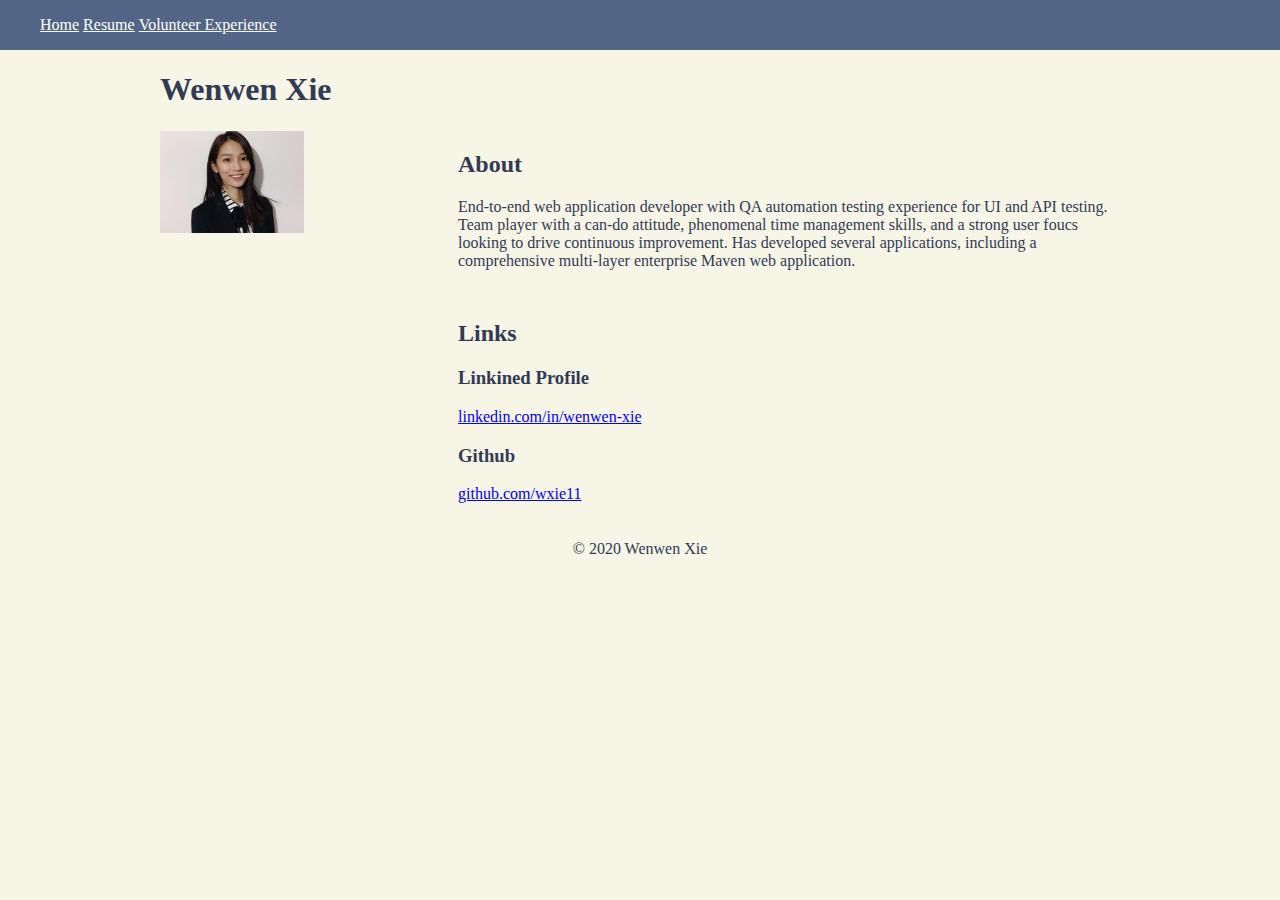
==== index.html @ 853711db "modify style" ====
<!DOCTYPE html>

<html lang="en" id="home">
<head>
  <meta charset="utf-8">
  <title>Wenwen Xie | Home</title>
  <meta name="description" content="A personal website of Wenwen Xie.">
  <meta name="author" content="Wenwen Xie">
  <link rel="stylesheet" type="text/css" media="screen" href="reset.css" />
  <link rel="stylesheet" href="styles/screen.css">
</head>

<body>
    <header>
      <nav>
        <ul>
          <li><a href="">Home</a></li>
          <li><a href="resume/">Resume</a></li>
          <li><a href="volunteer/">Volunteer Experience</a></li>
        </ul>
      </nav>
    </header>

    <main id="content">
      <h1>Wenwen Xie</h1>
      <img src="images/headshot.jpg" alt="A professional headshot of Wenwen Xie.">
      <section id="summary">
        <h2>About</h2>
        <p>
          End-to-end web application developer with QA automation testing experience
          for UI and API testing. Team player with a can-do attitude, phenomenal time
          management skills, and a strong user foucs looking to drive continuous improvement.
          Has developed several applications, including a comprehensive multi-layer
          enterprise Maven web application.
        </p>
      </section>

      <section id="links">
        <h2>Links</h2>
        <h3>Linkined Profile</h3>
        <p><a href="https://www.linkedin.com/in/wenwen-xie/">linkedin.com/in/wenwen-xie</a></p>
        <h3>Github</h3>
        <p><a href="https://github.com/wxie11">github.com/wxie11</a></p>
      </section>
    </main>

    <footer>
      <p>&copy; 2020 Wenwen Xie</p>
    </footer>
</body>
</html>
---- styles/screen.css ----
body {
  background-color: #f7f5e6;
  color:#333a56;
  margin: 0px;
}

main {
  width: 960px;
  margin-left: auto;
  margin-right: auto;
}

nav {
  position: fixed;
  top: 0px;
  width: 100%;
  background-color: #526586;
}

nav li {
  display: inline;
}

nav a {
  color: white;
}

img {
  width: 50%;
  grid-column: 1;
  grid-row: 2;
}

#home #content {
  margin-top: 50px;
  display: grid;
  grid-template-columns: 30% auto;
  grid-template-rows: 15% auto auto;
  grid-gap: 10px;
}

#resume #content {
  margin-top: 70px;
}

#summary {
  grid-row: 2;
}

#links {
  grid-column: 2;
  grid-row: 3;
}

#resume #content section:not(#personal_info) {
  width: auto;
  padding: 10px 50px 55px 50px;
}

#personal_info {
  width: auto;
  height: 80px;
  background-color: #333a56;
  color: white;
  padding: 30px 50px 15px 50px;
}

#experience {
  display: grid;
  background-color: white;
  grid-template-columns: 25% auto;
}

#experience h3, .date {
  grid-column: 1;
}

#experience p:not(.date), #experience ul {
  grid-column: 2;
}

footer {
  text-align: center;
}
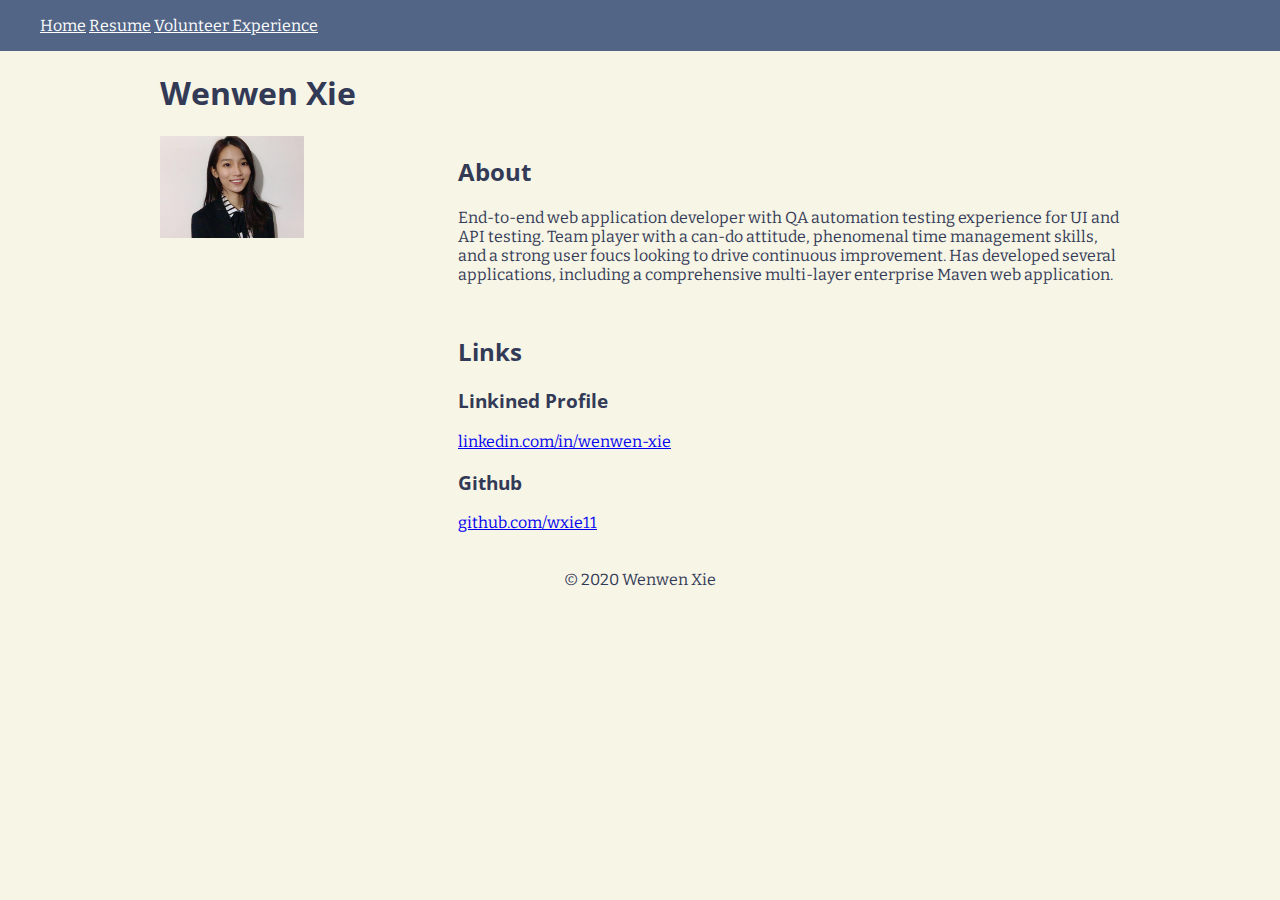
==== commit 302c10c8: "style fonts" ====
--- a/index.html
+++ b/index.html
@@ -8,6 +8,7 @@
   <meta name="author" content="Wenwen Xie">
   <link rel="stylesheet" type="text/css" media="screen" href="reset.css" />
   <link rel="stylesheet" href="styles/screen.css">
+  <link href="https://fonts.googleapis.com/css2?family=Bitter:wght@400;600&family=Open+Sans:wght@700&display=swap" rel="stylesheet">
 </head>
 
 <body>
--- a/styles/screen.css
+++ b/styles/screen.css
@@ -2,6 +2,12 @@
   background-color: #f7f5e6;
   color:#333a56;
   margin: 0px;
+  font-family: 'Bitter', serif;
+}
+
+h1, h2, h3 {
+  font-family: 'Open Sans', sans-serif;
+  font-weight: 700;
 }
 
 main {
@@ -29,6 +35,14 @@
   width: 50%;
   grid-column: 1;
   grid-row: 2;
+}
+
+strong {
+  font-weight: 600;
+}
+
+#name {
+  font-size: 25px;
 }
 
 #home #content {
@@ -59,7 +73,7 @@
 
 #personal_info {
   width: auto;
-  height: 80px;
+  height: 100px;
   background-color: #333a56;
   color: white;
   padding: 30px 50px 15px 50px;
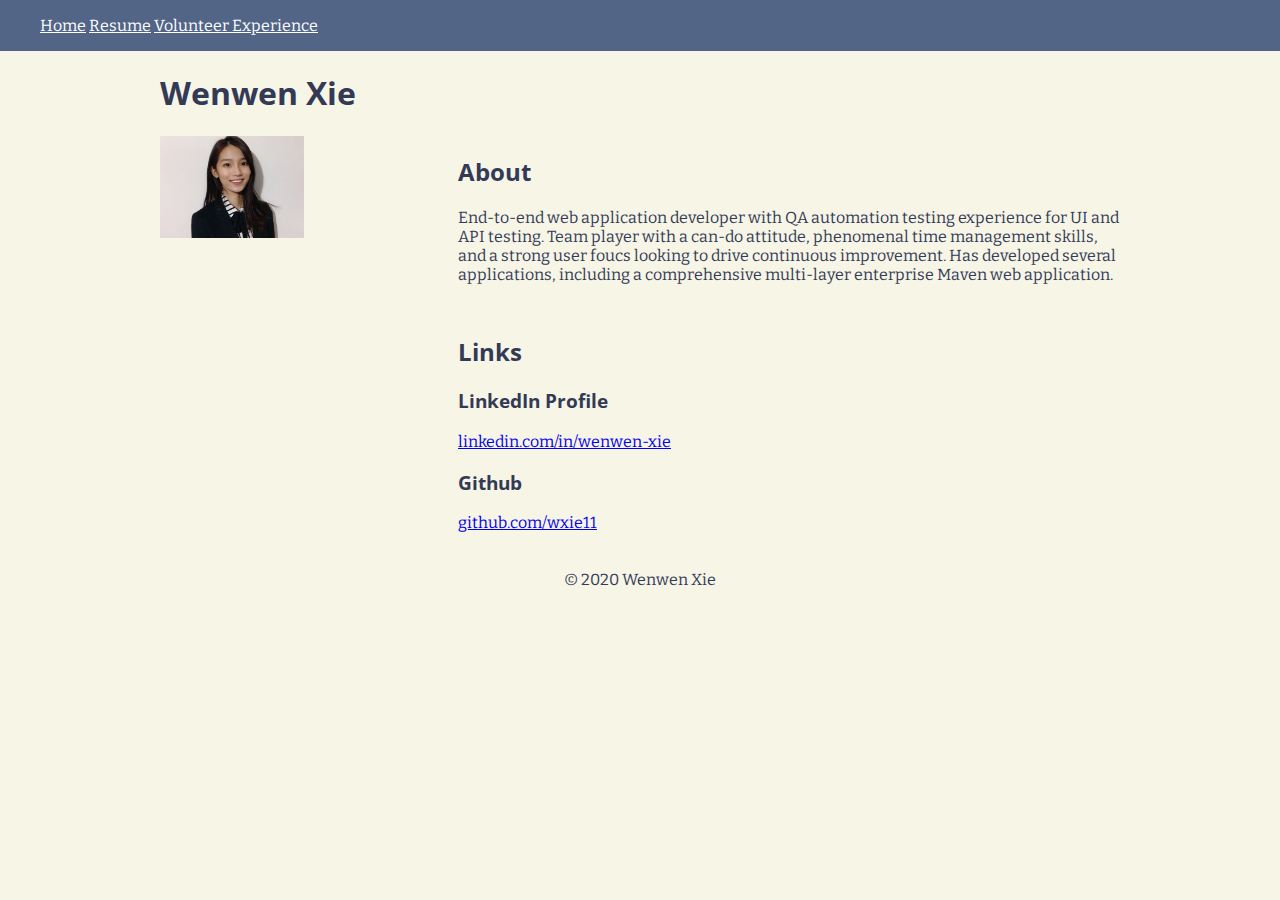
==== commit 0642556e: "fix typo" ====
--- a/index.html
+++ b/index.html
@@ -38,7 +38,7 @@
 
       <section id="links">
         <h2>Links</h2>
-        <h3>Linkined Profile</h3>
+        <h3>LinkedIn Profile</h3>
         <p><a href="https://www.linkedin.com/in/wenwen-xie/">linkedin.com/in/wenwen-xie</a></p>
         <h3>Github</h3>
         <p><a href="https://github.com/wxie11">github.com/wxie11</a></p>
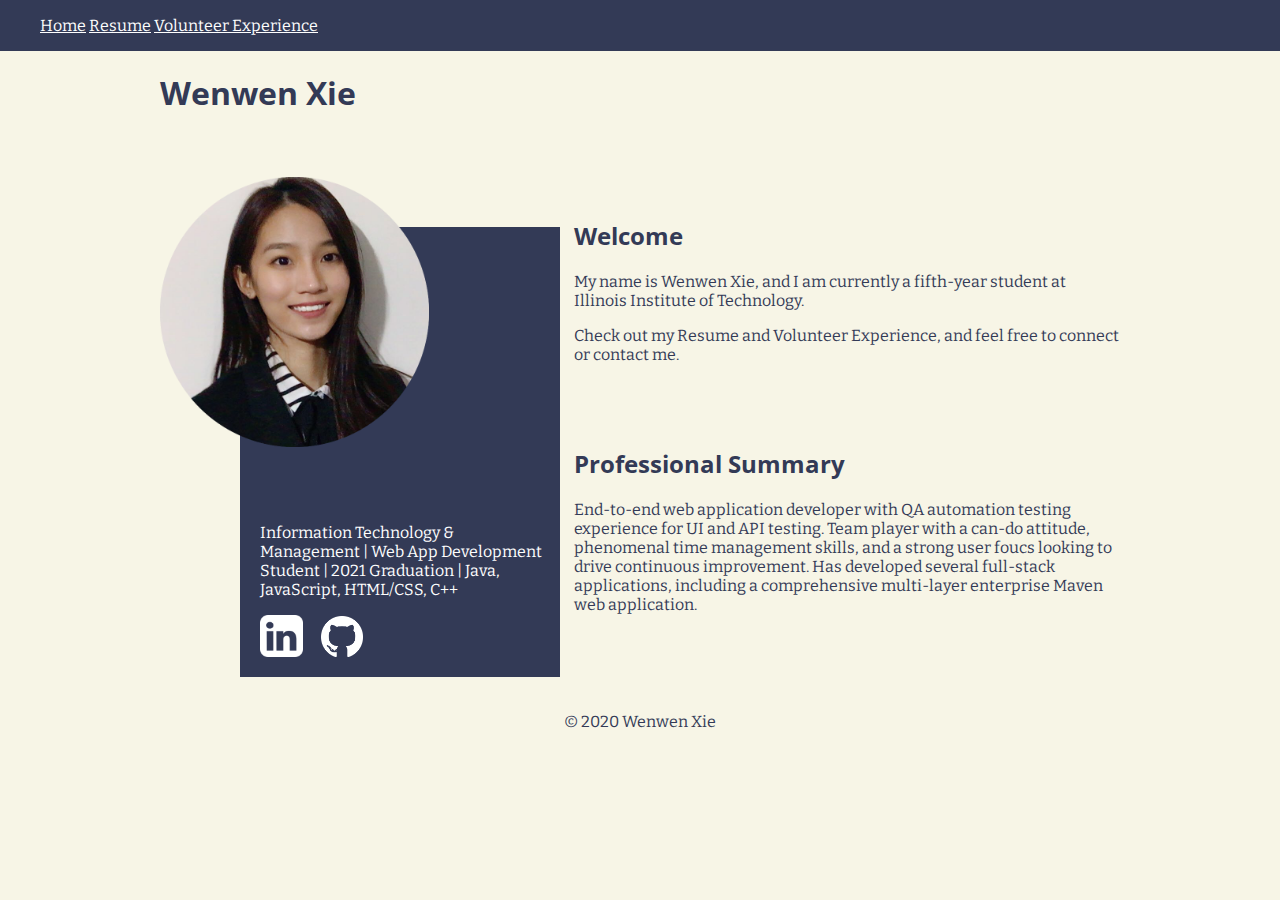
==== commit c4678e68: "style home page" ====
--- a/index.html
+++ b/index.html
@@ -24,24 +24,30 @@
 
     <main id="content">
       <h1>Wenwen Xie</h1>
-      <img src="images/headshot.jpg" alt="A professional headshot of Wenwen Xie.">
+      <img src="images/headshot.png" alt="A professional headshot of Wenwen Xie.">
+      <div id="image_background"></div>
+
+      <section id="highlights">
+        <p>Information Technology & Management | Web App Development Student | 2021 Graduation | Java, JavaScript, HTML/CSS, C++</p>
+        <a href="https://www.linkedin.com/in/wenwen-xie/" target="_blank"><img class="icon" src="images/linkedin-icon.png" alt="LinkedIn icon links to Wenwen Xie's LinkedIn Profile"></a>
+        <a href="https://github.com/wxie11" target="_blank"><img class="icon" src="images/github-icon.png" alt="GitHub icon links to Wenwen Xie's GitHub Profile"></a>
+      </section>
+
+      <section id="welcome">
+        <h2>Welcome</h2>
+        <p>My name is Wenwen Xie, and I am currently a fifth-year student at Illinois Institute of Technology.</p>
+        <p>Check out my Resume and Volunteer Experience, and feel free to connect or contact me.</p>
+      </section>
+
       <section id="summary">
-        <h2>About</h2>
+        <h2>Professional Summary</h2>
         <p>
           End-to-end web application developer with QA automation testing experience
           for UI and API testing. Team player with a can-do attitude, phenomenal time
           management skills, and a strong user foucs looking to drive continuous improvement.
-          Has developed several applications, including a comprehensive multi-layer
+          Has developed several full-stack applications, including a comprehensive multi-layer
           enterprise Maven web application.
         </p>
-      </section>
-
-      <section id="links">
-        <h2>Links</h2>
-        <h3>LinkedIn Profile</h3>
-        <p><a href="https://www.linkedin.com/in/wenwen-xie/">linkedin.com/in/wenwen-xie</a></p>
-        <h3>Github</h3>
-        <p><a href="https://github.com/wxie11">github.com/wxie11</a></p>
       </section>
     </main>
 
--- a/styles/screen.css
+++ b/styles/screen.css
@@ -20,7 +20,7 @@
   position: fixed;
   top: 0px;
   width: 100%;
-  background-color: #526586;
+  background-color:#333a56;
 }
 
 nav li {
@@ -32,13 +32,28 @@
 }
 
 img {
-  width: 50%;
+  width: 70%;
   grid-column: 1;
   grid-row: 2;
 }
 
 strong {
   font-weight: 600;
+}
+
+footer {
+  text-align: center;
+}
+
+#image_background {
+  z-index: -1;
+  margin-top: 50px;
+  margin-left: 80px;
+  height: 450px;
+  width: 320px;
+  background-color:#333a56;
+  grid-column: 1;
+  grid-row: 2;
 }
 
 #name {
@@ -48,22 +63,33 @@
 #home #content {
   margin-top: 50px;
   display: grid;
-  grid-template-columns: 30% auto;
+  grid-template-columns: 40% auto;
   grid-template-rows: 15% auto auto;
-  grid-gap: 10px;
+  grid-gap: 30px;
 }
 
 #resume #content {
   margin-top: 70px;
 }
 
-#summary {
+#welcome {
+  margin-top: 22px;
   grid-row: 2;
+  grid-column: 2;
 }
 
-#links {
+#summary {
+  margin-top: 250px;
+  grid-row: 2;
   grid-column: 2;
-  grid-row: 3;
+}
+
+#highlights {
+  grid-column: 1;
+  grid-row: 2;
+  margin-top: 330px;
+  margin-left: 100px;
+  color: white;
 }
 
 #resume #content section:not(#personal_info) {
@@ -93,6 +119,7 @@
   grid-column: 2;
 }
 
-footer {
-  text-align: center;
+.icon {
+  width: 15%;
+  margin-right: 15px;
 }
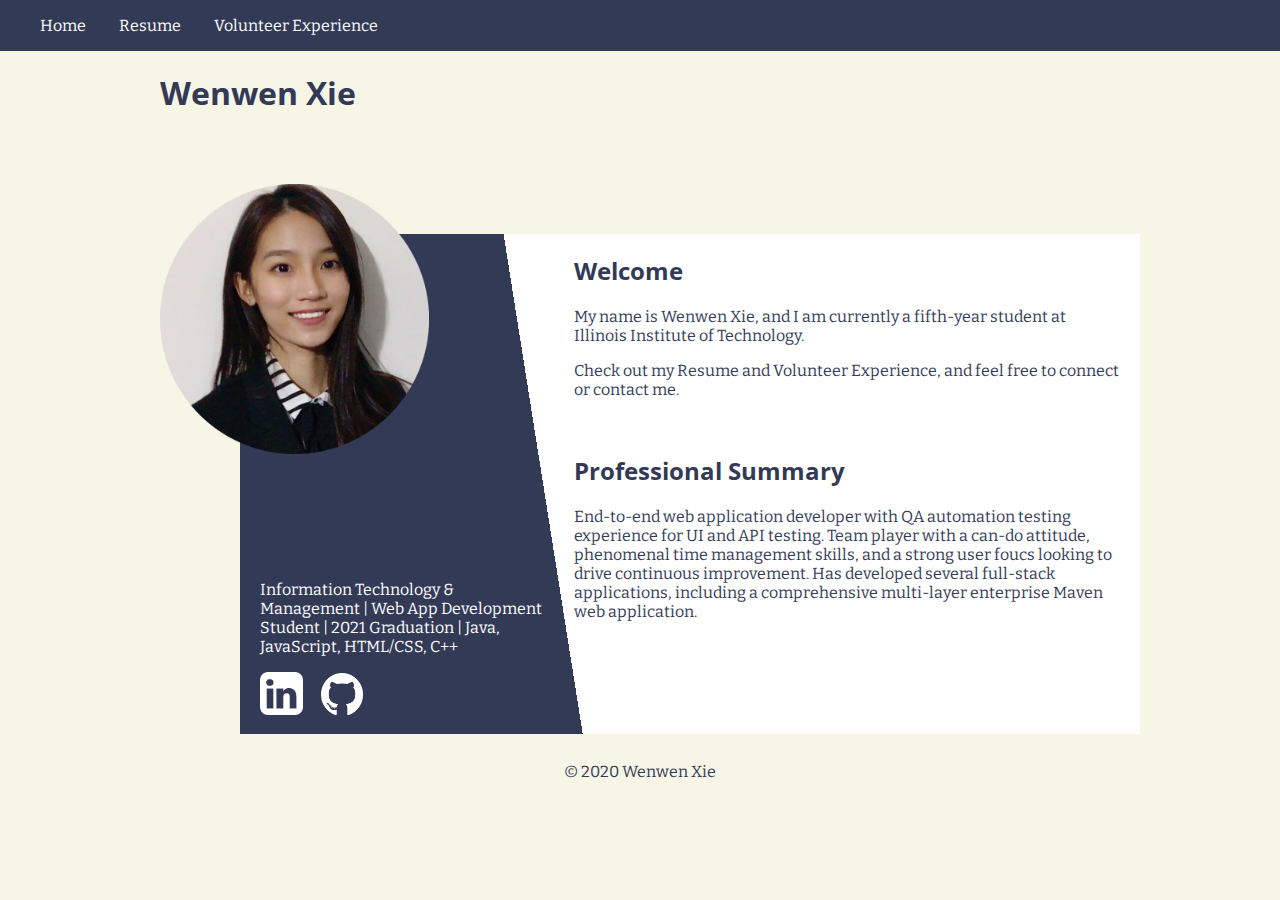
==== commit c4fbb6ea: "style links" ====
--- a/index.html
+++ b/index.html
@@ -25,7 +25,7 @@
     <main id="content">
       <h1>Wenwen Xie</h1>
       <img src="images/headshot.png" alt="A professional headshot of Wenwen Xie.">
-      <div id="image_background"></div>
+      <div id="background"></div>
 
       <section id="highlights">
         <p>Information Technology & Management | Web App Development Student | 2021 Graduation | Java, JavaScript, HTML/CSS, C++</p>
--- a/styles/screen.css
+++ b/styles/screen.css
@@ -1,6 +1,6 @@
 body {
   background-color: #f7f5e6;
-  color:#333a56;
+  color: #333a56;
   margin: 0px;
   font-family: 'Bitter', serif;
 }
@@ -29,6 +29,8 @@
 
 nav a {
   color: white;
+  text-decoration: none;
+  margin-right: 30px;
 }
 
 img {
@@ -45,13 +47,13 @@
   text-align: center;
 }
 
-#image_background {
+#background {
   z-index: -1;
   margin-top: 50px;
   margin-left: 80px;
-  height: 450px;
-  width: 320px;
-  background-color:#333a56;
+  height: 500px;
+  width: 900px;
+  background: linear-gradient(81deg, #333a56 35%, white 35%);
   grid-column: 1;
   grid-row: 2;
 }
@@ -73,7 +75,7 @@
 }
 
 #welcome {
-  margin-top: 22px;
+  margin-top: 50px;
   grid-row: 2;
   grid-column: 2;
 }
@@ -87,7 +89,7 @@
 #highlights {
   grid-column: 1;
   grid-row: 2;
-  margin-top: 330px;
+  margin-top: 380px;
   margin-left: 100px;
   color: white;
 }
@@ -119,6 +121,17 @@
   grid-column: 2;
 }
 
+#resume #content h1 {
+  display:inline-block;
+}
+
+#pdf_resume {
+  color: #333a56;
+  display:inline-block;
+  float: right;
+  margin-top: 40px;
+}
+
 .icon {
   width: 15%;
   margin-right: 15px;
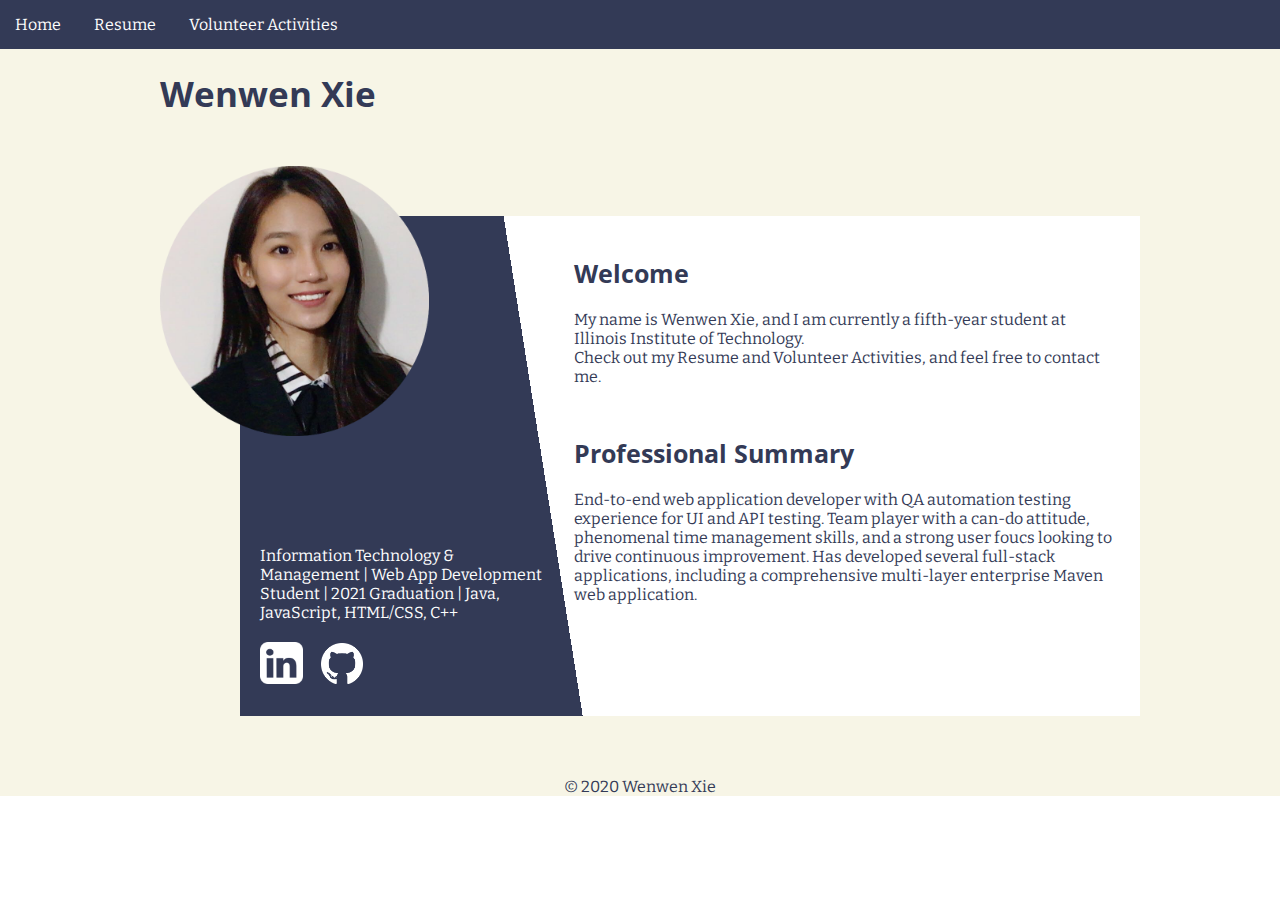
==== commit 074748c6: "add style and structure to volunteer page" ====
--- a/index.html
+++ b/index.html
@@ -6,7 +6,7 @@
   <title>Wenwen Xie | Home</title>
   <meta name="description" content="A personal website of Wenwen Xie.">
   <meta name="author" content="Wenwen Xie">
-  <link rel="stylesheet" type="text/css" media="screen" href="reset.css" />
+  <link rel="stylesheet" type="text/css" media="screen" href="styles/reset.css" />
   <link rel="stylesheet" href="styles/screen.css">
   <link href="https://fonts.googleapis.com/css2?family=Bitter:wght@400;600&family=Open+Sans:wght@700&display=swap" rel="stylesheet">
 </head>
@@ -17,7 +17,7 @@
         <ul>
           <li><a href="">Home</a></li>
           <li><a href="resume/">Resume</a></li>
-          <li><a href="volunteer/">Volunteer Experience</a></li>
+          <li><a href="volunteer/">Volunteer Activities</a></li>
         </ul>
       </nav>
     </header>
@@ -36,7 +36,7 @@
       <section id="welcome">
         <h2>Welcome</h2>
         <p>My name is Wenwen Xie, and I am currently a fifth-year student at Illinois Institute of Technology.</p>
-        <p>Check out my Resume and Volunteer Experience, and feel free to connect or contact me.</p>
+        <p>Check out my Resume and Volunteer Activities, and feel free to contact me.</p>
       </section>
 
       <section id="summary">
--- a/styles/screen.css
+++ b/styles/screen.css
@@ -10,6 +10,19 @@
   font-weight: 700;
 }
 
+h1 {
+  font-size: 35px;
+}
+
+h2 {
+  font-size: 25px;
+  margin-top: 20px;
+  margin-bottom: 20px;
+}
+
+h3 {
+  font-size: 18px;
+}
 main {
   width: 960px;
   margin-left: auto;
@@ -21,6 +34,7 @@
   top: 0px;
   width: 100%;
   background-color:#333a56;
+  padding: 15px;
 }
 
 nav li {
@@ -33,10 +47,16 @@
   margin-right: 30px;
 }
 
-img {
+#home img {
   width: 70%;
   grid-column: 1;
   grid-row: 2;
+  z-index: 1;
+}
+
+#home .icon {
+  width: 15%;
+  margin-right: 15px;
 }
 
 strong {
@@ -48,7 +68,7 @@
 }
 
 #background {
-  z-index: -1;
+  z-index: auto;
   margin-top: 50px;
   margin-left: 80px;
   height: 500px;
@@ -63,19 +83,33 @@
 }
 
 #home #content {
-  margin-top: 50px;
+  padding-top: 70px;
   display: grid;
   grid-template-columns: 40% auto;
-  grid-template-rows: 15% auto auto;
+  grid-template-rows: 10% auto auto;
   grid-gap: 30px;
+  padding-bottom: 50px;
 }
 
 #resume #content {
+  padding-top: 70px;
+  padding-bottom: 50px;
+}
+
+#resume h1 {
+  margin-bottom: 50px;
+}
+
+#resume ul {
+  margin-left: 40px;
+}
+
+#resume ul li {
+  list-style: outside;
+}
+
+#welcome {
   margin-top: 70px;
-}
-
-#welcome {
-  margin-top: 50px;
   grid-row: 2;
   grid-column: 2;
 }
@@ -94,9 +128,13 @@
   color: white;
 }
 
+#highlights p {
+  margin-bottom: 20px;
+}
+
 #resume #content section:not(#personal_info) {
   width: auto;
-  padding: 10px 50px 55px 50px;
+  padding: 30px 50px 55px 50px;
 }
 
 #personal_info {
@@ -111,6 +149,7 @@
   display: grid;
   background-color: white;
   grid-template-columns: 25% auto;
+  grid-row-gap: 15px;
 }
 
 #experience h3, .date {
@@ -129,10 +168,40 @@
   color: #333a56;
   display:inline-block;
   float: right;
-  margin-top: 40px;
-}
-
-.icon {
-  width: 15%;
-  margin-right: 15px;
-}
+  margin-top: 20px;
+}
+
+#volunteer #content {
+  padding-top: 70px;
+  padding-bottom: 50px;
+}
+
+#volunteer #content section {
+  display: grid;
+  grid-template-columns: 65% auto;
+  grid-template-rows: 40% auto;
+  padding-bottom: 50px;
+  background-color: #333a56;;
+  color: white;
+  padding-left: 20px;
+}
+
+#volunteer p {
+  grid-row: 2;
+}
+
+#volunteer img {
+  width: 80%;
+  grid-row: 1 / span 2;
+  justify-self: center;
+  padding-top: 20px;
+}
+
+#volunteer h1 {
+  margin-bottom: 43px;
+}
+
+#volunteer #content > section:nth-child(3) {
+  background-color: white;
+  color: #333a56;
+}
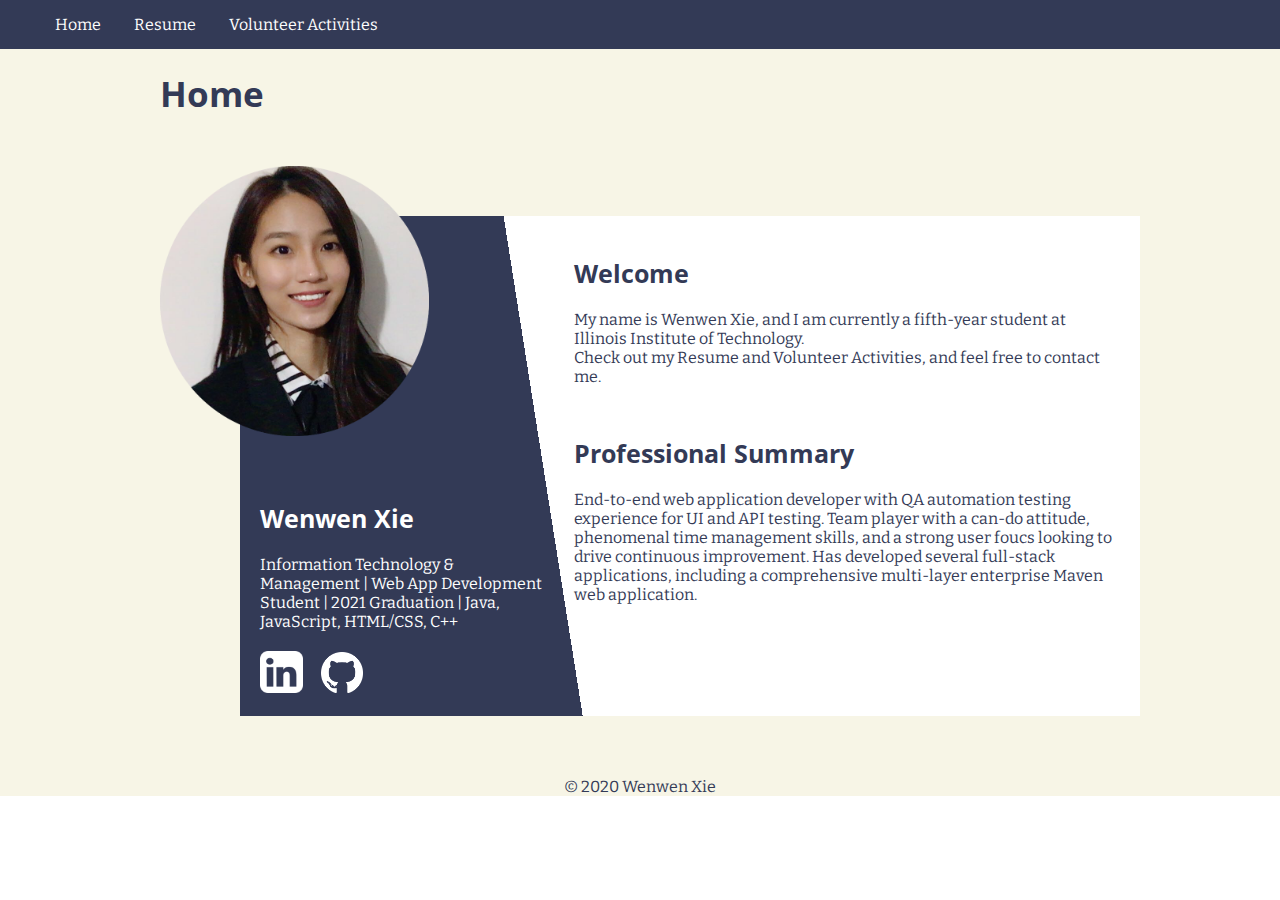
==== commit 02f8eaa6: "fix issues" ====
--- a/index.html
+++ b/index.html
@@ -23,11 +23,12 @@
     </header>
 
     <main id="content">
-      <h1>Wenwen Xie</h1>
+      <h1>Home</h1>
       <img src="images/headshot.png" alt="A professional headshot of Wenwen Xie.">
       <div id="background"></div>
 
       <section id="highlights">
+        <h2>Wenwen Xie</h2>
         <p>Information Technology & Management | Web App Development Student | 2021 Graduation | Java, JavaScript, HTML/CSS, C++</p>
         <a href="https://www.linkedin.com/in/wenwen-xie/" target="_blank"><img class="icon" src="images/linkedin-icon.png" alt="LinkedIn icon links to Wenwen Xie's LinkedIn Profile"></a>
         <a href="https://github.com/wxie11" target="_blank"><img class="icon" src="images/github-icon.png" alt="GitHub icon links to Wenwen Xie's GitHub Profile"></a>
--- a/styles/screen.css
+++ b/styles/screen.css
@@ -47,6 +47,18 @@
   margin-right: 30px;
 }
 
+strong {
+  font-weight: 600;
+}
+
+footer {
+  text-align: center;
+}
+
+ul {
+  margin-left: 40px;
+}
+
 #home img {
   width: 70%;
   grid-column: 1;
@@ -59,13 +71,6 @@
   margin-right: 15px;
 }
 
-strong {
-  font-weight: 600;
-}
-
-footer {
-  text-align: center;
-}
 
 #background {
   z-index: auto;
@@ -100,10 +105,6 @@
   margin-bottom: 50px;
 }
 
-#resume ul {
-  margin-left: 40px;
-}
-
 #resume ul li {
   list-style: outside;
 }
@@ -123,7 +124,7 @@
 #highlights {
   grid-column: 1;
   grid-row: 2;
-  margin-top: 380px;
+  margin-top: 315px;
   margin-left: 100px;
   color: white;
 }
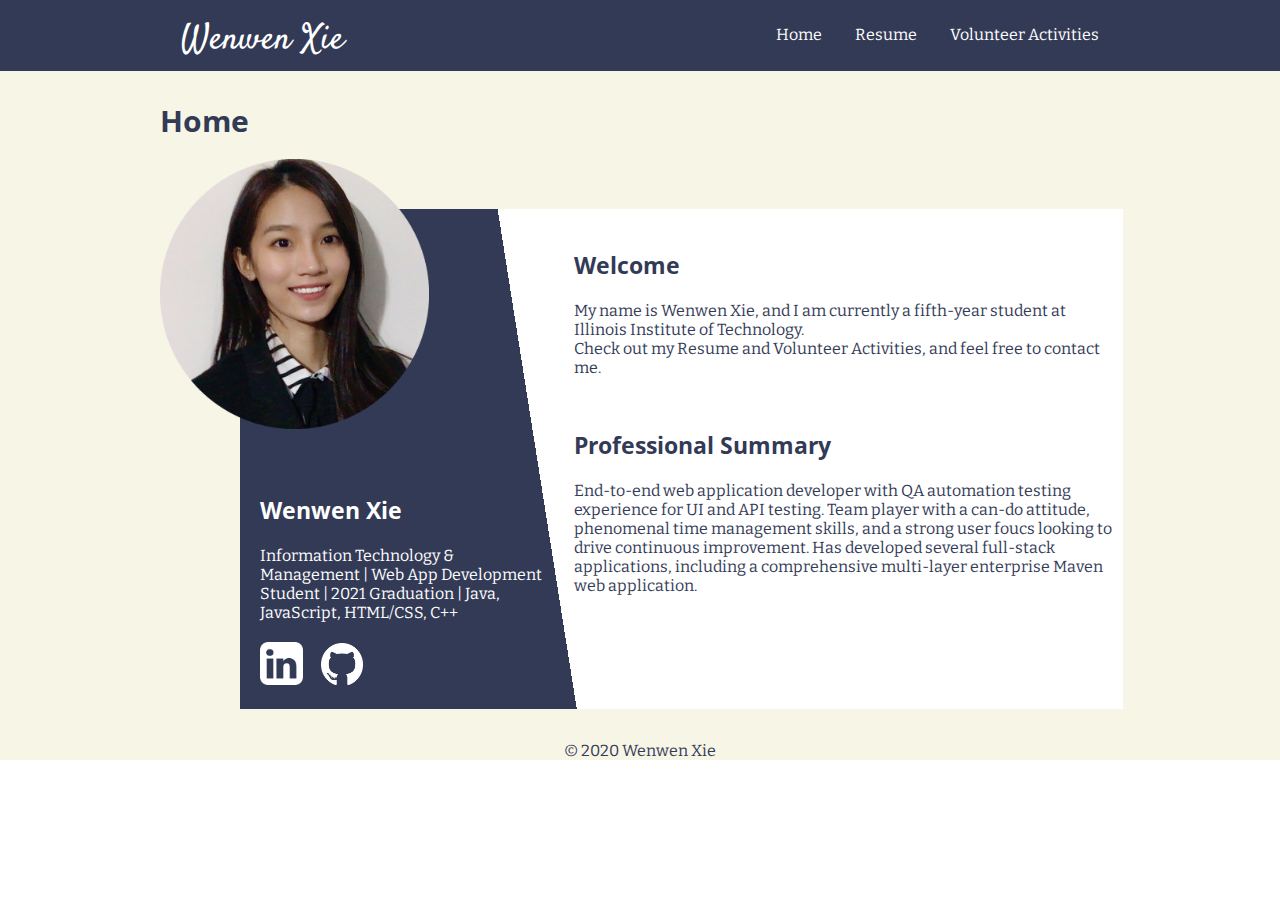
==== commit 3d64926e: "feedback from professor" ====
--- a/index.html
+++ b/index.html
@@ -9,11 +9,14 @@
   <link rel="stylesheet" type="text/css" media="screen" href="styles/reset.css" />
   <link rel="stylesheet" href="styles/screen.css">
   <link href="https://fonts.googleapis.com/css2?family=Bitter:wght@400;600&family=Open+Sans:wght@700&display=swap" rel="stylesheet">
+  <link rel="preconnect" href="https://fonts.gstatic.com">
+  <link href="https://fonts.googleapis.com/css2?family=Satisfy&display=swap" rel="stylesheet">
 </head>
 
 <body>
     <header>
       <nav>
+        <p>Wenwen Xie</p>
         <ul>
           <li><a href="">Home</a></li>
           <li><a href="resume/">Resume</a></li>
--- a/styles/screen.css
+++ b/styles/screen.css
@@ -11,11 +11,11 @@
 }
 
 h1 {
-  font-size: 35px;
+  font-size: 30px;
 }
 
 h2 {
-  font-size: 25px;
+  font-size: 23px;
   margin-top: 20px;
   margin-bottom: 20px;
 }
@@ -23,18 +23,32 @@
 h3 {
   font-size: 18px;
 }
+
 main {
   width: 960px;
   margin-left: auto;
   margin-right: auto;
 }
 
+header p {
+  font-family: 'Satisfy', cursive;
+  font-size: 35px;
+}
+
 nav {
-  position: fixed;
   top: 0px;
   width: 100%;
-  background-color:#333a56;
-  padding: 15px;
+  padding-top: 15px;
+  padding-bottom: 5px;
+  position: fixed;
+  color: white;
+  background-color: #333a56;
+  display: flex;
+  justify-content: space-around;
+}
+
+nav ul {
+  padding-top: 10px;
 }
 
 nav li {
@@ -44,11 +58,7 @@
 nav a {
   color: white;
   text-decoration: none;
-  margin-right: 30px;
-}
-
-strong {
-  font-weight: 600;
+  margin-left: 30px;
 }
 
 footer {
@@ -70,14 +80,13 @@
   width: 15%;
   margin-right: 15px;
 }
-
 
 #background {
   z-index: auto;
   margin-top: 50px;
   margin-left: 80px;
   height: 500px;
-  width: 900px;
+  width: 883px;
   background: linear-gradient(81deg, #333a56 35%, white 35%);
   grid-column: 1;
   grid-row: 2;
@@ -88,21 +97,21 @@
 }
 
 #home #content {
-  padding-top: 70px;
+  padding-top: 100px;
   display: grid;
   grid-template-columns: 40% auto;
   grid-template-rows: 10% auto auto;
-  grid-gap: 30px;
+  grid-column-gap: 30px;
   padding-bottom: 50px;
 }
 
 #resume #content {
-  padding-top: 70px;
+  padding-top: 100px;
   padding-bottom: 50px;
 }
 
 #resume h1 {
-  margin-bottom: 50px;
+  margin-bottom: 25px;
 }
 
 #resume ul li {
@@ -161,6 +170,10 @@
   grid-column: 2;
 }
 
+#experience li {
+  margin-top: 5px;
+}
+
 #resume #content h1 {
   display:inline-block;
 }
@@ -173,7 +186,7 @@
 }
 
 #volunteer #content {
-  padding-top: 70px;
+  padding-top: 100px;
   padding-bottom: 50px;
 }
 
@@ -199,10 +212,14 @@
 }
 
 #volunteer h1 {
-  margin-bottom: 43px;
+  margin-bottom: 25px;
 }
 
 #volunteer #content > section:nth-child(3) {
   background-color: white;
   color: #333a56;
 }
+
+.bold_text {
+  font-weight: 600;
+}
